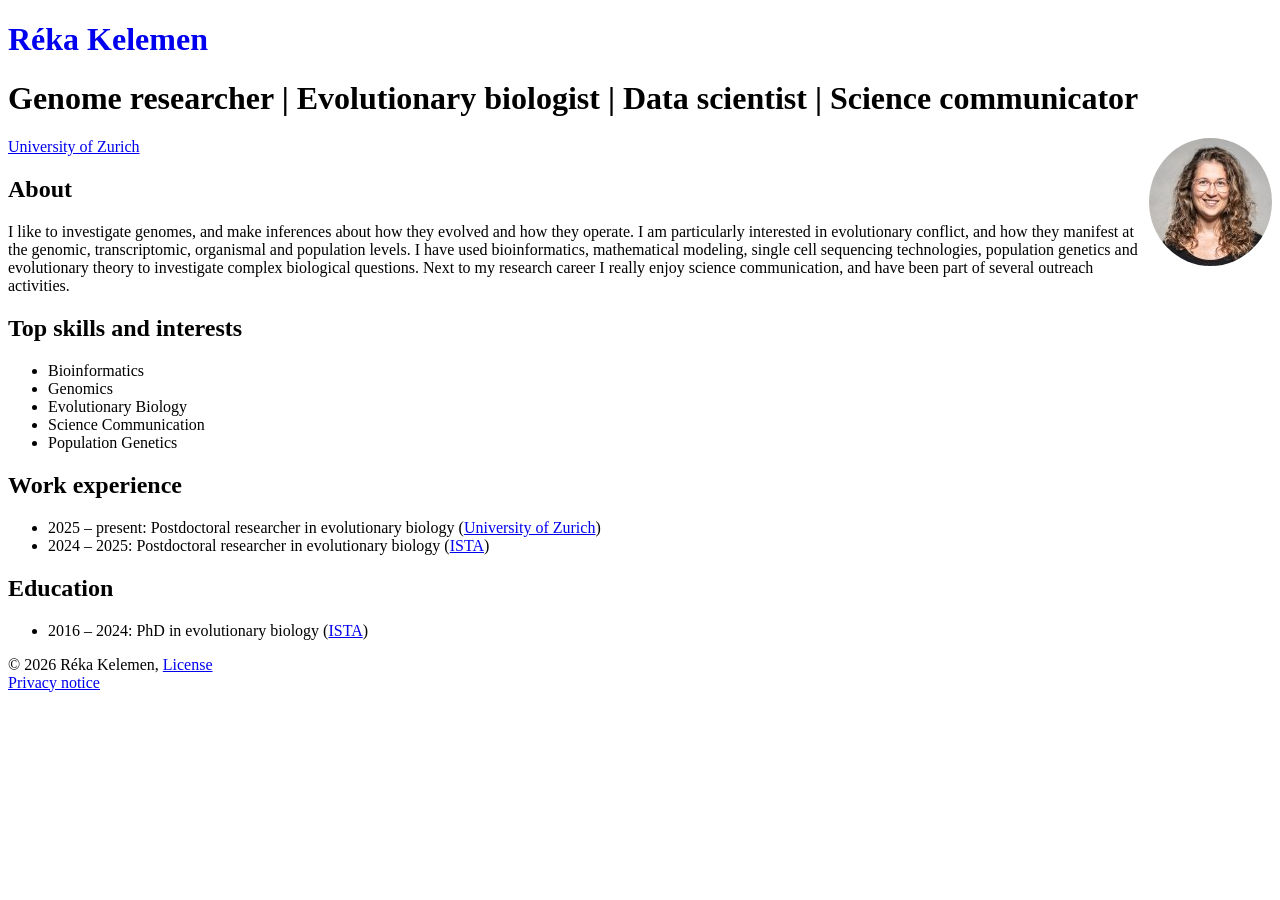
==== index.html @ 8a37a13d "init" ====
<!DOCTYPE html>
<html xmlns="http://www.w3.org/1999/xhtml" xml:lang="en-us" lang="en-us">

    <head>
	<meta name="generator" content="Hugo 0.155.3"><script src="/livereload.js?mindelay=10&amp;v=2&amp;port=1313&amp;path=livereload" data-no-instant defer></script>
        <meta http-equiv="content-type" content="text/html; charset=utf-8">

        
        <meta name="viewport" content="width=device-width, initial-scale=1.0, maximum-scale=1">

        
        <title>Genome researcher | Evolutionary biologist | Data scientist | Science communicator &middot; Réka Kelemen</title>
        <meta name="description" content="Personal information">
        <meta name="keywords" content="Réka Kelemen,Blog,Evolutionary biology,Population Genetics">

        
        <link rel="stylesheet" href="http://localhost:1313/css/skeria.css">

        
        

        
        
        
        <link rel="stylesheet" href="http://localhost:1313/css/font.awesome.7.2.0.all.min.css" />
    </head>

    <body>
        <div class="topbar">
    <div class="topbar-sticky">
        <a href="http://localhost:1313/"
   style="text-decoration: none">
    <h1>Réka Kelemen</h1>
</a>

        
        <span class="topbar-nav">
    <p>
        
    </p>
</span>

    </div>
</div>


        
        
<div class="content container">
  <div class="post">
    <h1 class="post-title">Genome researcher | Evolutionary biologist | Data scientist | Science communicator</h1>
    <p><img style="border-radius: 50%; float: right;"
src="/reka-kelemen.png"
alt="avat"
title="Réka Kelemen"/></p>
<p><span class="icons-item"> <a href="https://www.linkedin.com/in/reka-kelemen-40955031b/" target="_blank"><i class="fab fa-linkedin fa-1x"></i></a></span>
<span class="icons-item"> <a href="https://orcid.org/0000-0002-8489-9281" target="_blank"><i class="fab fa-orcid fa-1x"></i></a></span>
<span class="icons-item"> <a href="https://scholar.google.com/citations?user=6DJRqx8AAAAJ" target="_blank"><i class="fab fa-google fa-1x"></i></a></span>
<span class="icons-item"> <a href="mailto:rkelem@gmail.com"><i class="fas fa-envelope fa-1x"></i></a></span></p>
<p><a href="https://www.uzh.ch/en.html">University of Zurich</a></p>
<h2 id="about">About</h2>
<p>I like to investigate genomes, and make inferences about how they evolved and
how they operate. I am particularly interested in evolutionary conflict, and how
they manifest at the genomic, transcriptomic, organismal and population levels.
I have used bioinformatics, mathematical modeling, single cell sequencing
technologies, population genetics and evolutionary theory to investigate complex
biological questions. Next to my research career I really enjoy science
communication, and have been part of several outreach activities.</p>
<h2 id="top-skills-and-interests">Top skills and interests</h2>
<ul>
<li>Bioinformatics</li>
<li>Genomics</li>
<li>Evolutionary Biology</li>
<li>Science Communication</li>
<li>Population Genetics</li>
</ul>
<h2 id="work-experience">Work experience</h2>
<ul>
<li>2025 &ndash; present: Postdoctoral researcher in evolutionary biology (<a href="https://www.uzh.ch/en.html">University of Zurich</a>)</li>
<li>2024 &ndash; 2025: Postdoctoral researcher in evolutionary biology (<a href="https://ista.ac.at/en/home/">ISTA</a>)</li>
</ul>
<h2 id="education">Education</h2>
<ul>
<li>2016 &ndash; 2024:  PhD in evolutionary biology (<a href="https://ista.ac.at/en/home/">ISTA</a>)</li>
</ul>

  </div>
</div>


        
        
        <script>
        MathJax = {
          options: {
            menuOptions: {
              settings: {
                enrich: false,    
                collapsible: false,  
                speech: false,       
                braille: false,      
                assistiveMml: false, 
              }
            }
          }
        };
        </script>
        <script src="http://localhost:1313/js/mathjax.4.0.0.tex-svg.min.js"></script>

        
        <div class="bottombar">
    <div class="bottombar-sticky">
        <div class="icons">
    
    
    
          <span class="icons-item"> <a href="https://www.linkedin.com/in/reka-kelemen-40955031b/" target="_blank"><i class="fab fa-linkedin fa-1x"></i></a>                           </span> 
    
    
    
    
             <span class="icons-item"> <a href="https://orcid.org/0000-0002-8489-9281" target="_blank"><i class="fab fa-orcid fa-1x"></i></a>                              </span> 
     <span class="icons-item"> <a href="https://scholar.google.com/citations?user=6DJRqx8AAAAJ" target="_blank"><i class="fab fa-google fa-1x"></i></a>                             </span> 
             <span class="icons-item"> <a href="mailto:rkelem@gmail.com"><i class="fas fa-envelope fa-1x"></i></a>                                           </span> 
    
    
</div>



        <div class= "footer">
    <p>
        &copy; 2026 Réka Kelemen, <a href="http://localhost:1313/license/">License</a><br/>
         <a href="/privacy/" class="" title="Privacy notice">Privacy notice</a> 
    </p>
</div>

    </div>
</div>


        
        
        
    </body>

</html>
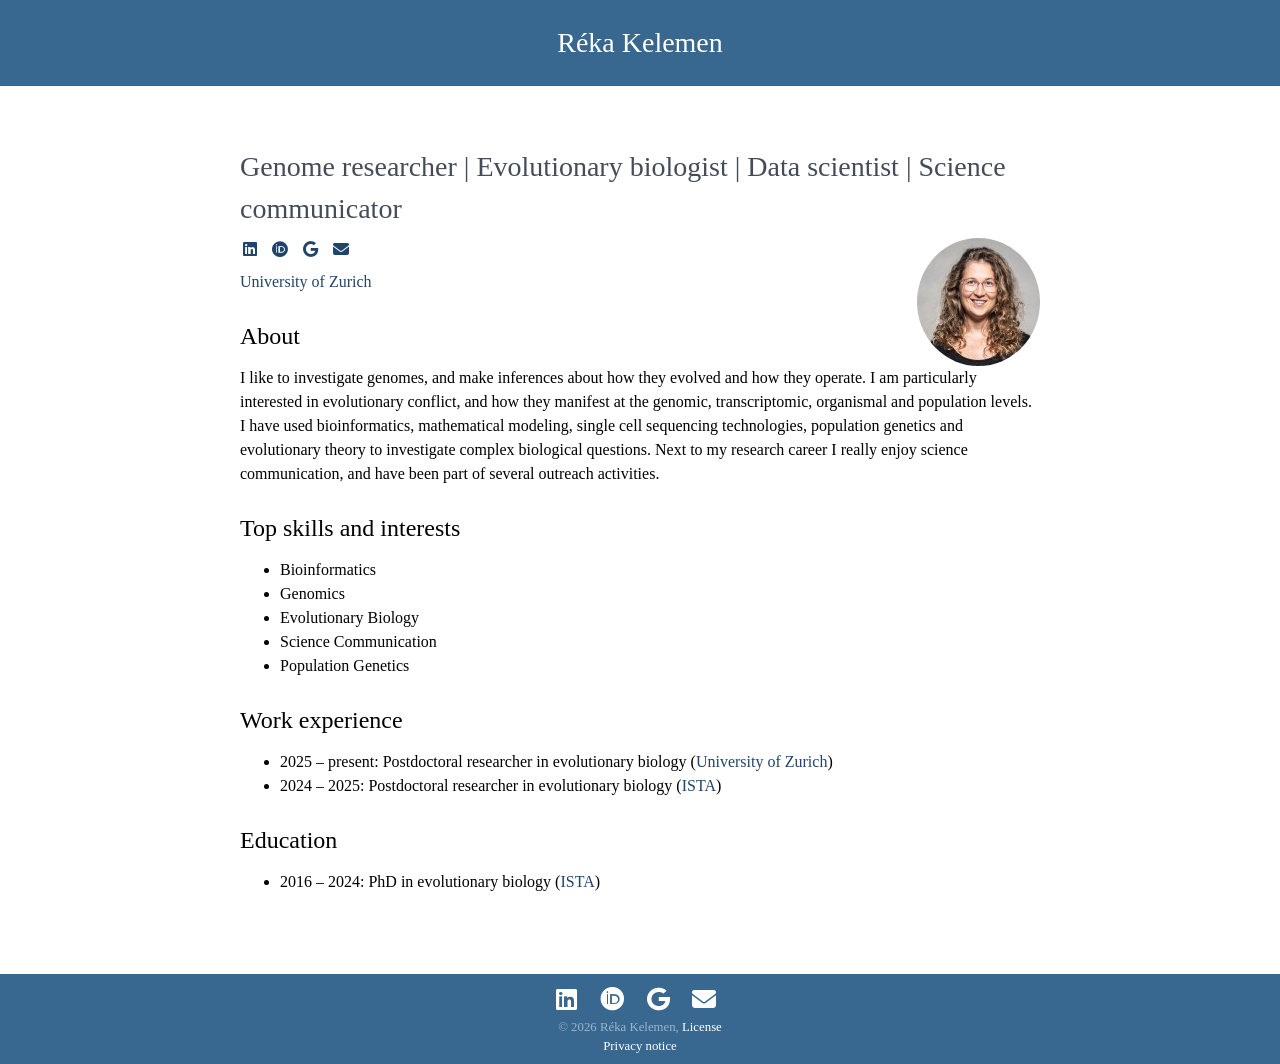
==== commit ed196534: "Rebuilding site Sun Feb 22 10:34:48 PM CET 2026." ====
--- a/index.html
+++ b/index.html
@@ -6,7 +6,7 @@
 <html xmlns="http://www.w3.org/1999/xhtml" xml:lang="en-us" lang="en-us">
 
     <head>
-	<meta name="generator" content="Hugo 0.155.3"><script src="/livereload.js?mindelay=10&amp;v=2&amp;port=1313&amp;path=livereload" data-no-instant defer></script>
+	<meta name="generator" content="Hugo 0.155.3">
         <meta http-equiv="content-type" content="text/html; charset=utf-8">
 
         
@@ -18,7 +18,7 @@
         <meta name="keywords" content="Réka Kelemen,Blog,Evolutionary biology,Population Genetics">
 
         
-        <link rel="stylesheet" href="http://localhost:1313/css/skeria.css">
+        <link rel="stylesheet" href="https://reka-kelemen.github.io/css/skeria.css">
 
         
         
@@ -26,13 +26,13 @@
         
         
         
-        <link rel="stylesheet" href="http://localhost:1313/css/font.awesome.7.2.0.all.min.css" />
+        <link rel="stylesheet" href="https://reka-kelemen.github.io/css/font.awesome.7.2.0.all.min.css" />
     </head>
 
     <body>
         <div class="topbar">
     <div class="topbar-sticky">
-        <a href="http://localhost:1313/"
+        <a href="https://reka-kelemen.github.io/"
    style="text-decoration: none">
     <h1>Réka Kelemen</h1>
 </a>
@@ -109,7 +109,7 @@
           }
         };
         </script>
-        <script src="http://localhost:1313/js/mathjax.4.0.0.tex-svg.min.js"></script>
+        <script src="https://reka-kelemen.github.io/js/mathjax.4.0.0.tex-svg.min.js"></script>
 
         
         <div class="bottombar">
@@ -134,7 +134,7 @@
 
         <div class= "footer">
     <p>
-        &copy; 2026 Réka Kelemen, <a href="http://localhost:1313/license/">License</a><br/>
+        &copy; 2026 Réka Kelemen, <a href="https://reka-kelemen.github.io/license/">License</a><br/>
          <a href="/privacy/" class="" title="Privacy notice">Privacy notice</a> 
     </p>
 </div>
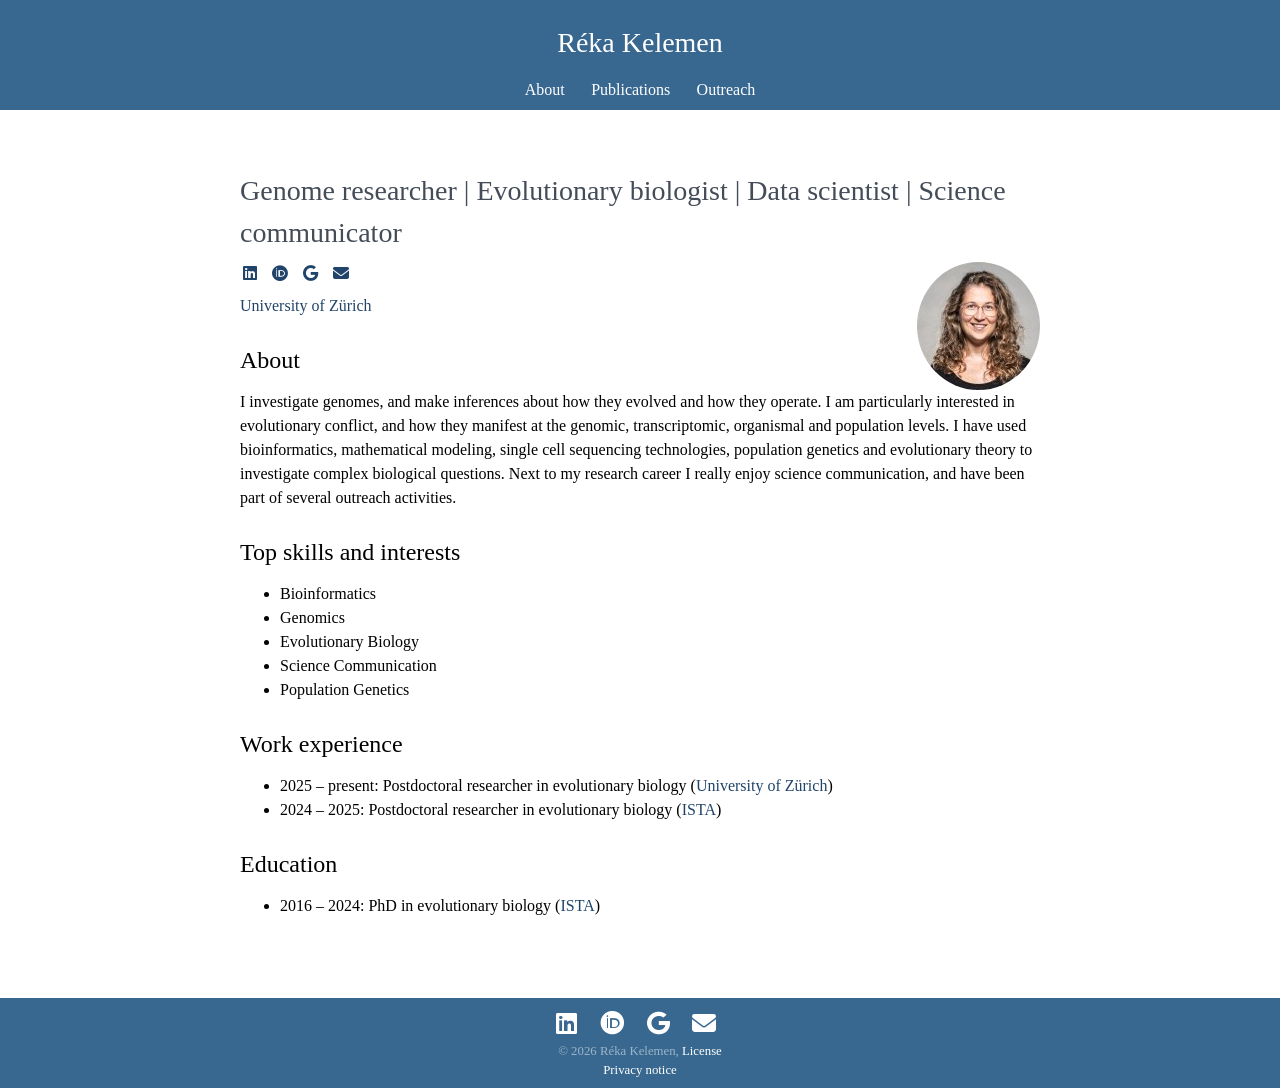
==== commit 2ac7742b: "Rebuilding site Wed Mar 11 09:45:48 PM CET 2026." ====
--- a/index.html
+++ b/index.html
@@ -15,7 +15,7 @@
         
         <title>Genome researcher | Evolutionary biologist | Data scientist | Science communicator &middot; Réka Kelemen</title>
         <meta name="description" content="Personal information">
-        <meta name="keywords" content="Réka Kelemen,Blog,Evolutionary biology,Population Genetics">
+        <meta name="keywords" content="Réka Kelemen,Evolutionary biology,Population Genetics,Blog,About">
 
         
         <link rel="stylesheet" href="https://reka-kelemen.github.io/css/skeria.css">
@@ -41,6 +41,18 @@
         <span class="topbar-nav">
     <p>
         
+        <span class="topbar-nav-item">
+            <a href="https://reka-kelemen.github.io/">About</a>
+        </span>
+        
+        <span class="topbar-nav-item">
+            <a href="https://reka-kelemen.github.io/publications">Publications</a>
+        </span>
+        
+        <span class="topbar-nav-item">
+            <a href="https://reka-kelemen.github.io/outreach">Outreach</a>
+        </span>
+        
     </p>
 </span>
 
@@ -61,12 +73,12 @@
 <span class="icons-item"> <a href="https://orcid.org/0000-0002-8489-9281" target="_blank"><i class="fab fa-orcid fa-1x"></i></a></span>
 <span class="icons-item"> <a href="https://scholar.google.com/citations?user=6DJRqx8AAAAJ" target="_blank"><i class="fab fa-google fa-1x"></i></a></span>
 <span class="icons-item"> <a href="mailto:rkelem@gmail.com"><i class="fas fa-envelope fa-1x"></i></a></span></p>
-<p><a href="https://www.uzh.ch/en.html">University of Zurich</a></p>
+<p><a href="https://www.uzh.ch/en.html">University of Zürich</a></p>
 <h2 id="about">About</h2>
-<p>I like to investigate genomes, and make inferences about how they evolved and
-how they operate. I am particularly interested in evolutionary conflict, and how
-they manifest at the genomic, transcriptomic, organismal and population levels.
-I have used bioinformatics, mathematical modeling, single cell sequencing
+<p>I investigate genomes, and make inferences about how they evolved and how they
+operate. I am particularly interested in evolutionary conflict, and how they
+manifest at the genomic, transcriptomic, organismal and population levels. I
+have used bioinformatics, mathematical modeling, single cell sequencing
 technologies, population genetics and evolutionary theory to investigate complex
 biological questions. Next to my research career I really enjoy science
 communication, and have been part of several outreach activities.</p>
@@ -80,7 +92,7 @@
 </ul>
 <h2 id="work-experience">Work experience</h2>
 <ul>
-<li>2025 &ndash; present: Postdoctoral researcher in evolutionary biology (<a href="https://www.uzh.ch/en.html">University of Zurich</a>)</li>
+<li>2025 &ndash; present: Postdoctoral researcher in evolutionary biology (<a href="https://www.uzh.ch/en.html">University of Zürich</a>)</li>
 <li>2024 &ndash; 2025: Postdoctoral researcher in evolutionary biology (<a href="https://ista.ac.at/en/home/">ISTA</a>)</li>
 </ul>
 <h2 id="education">Education</h2>
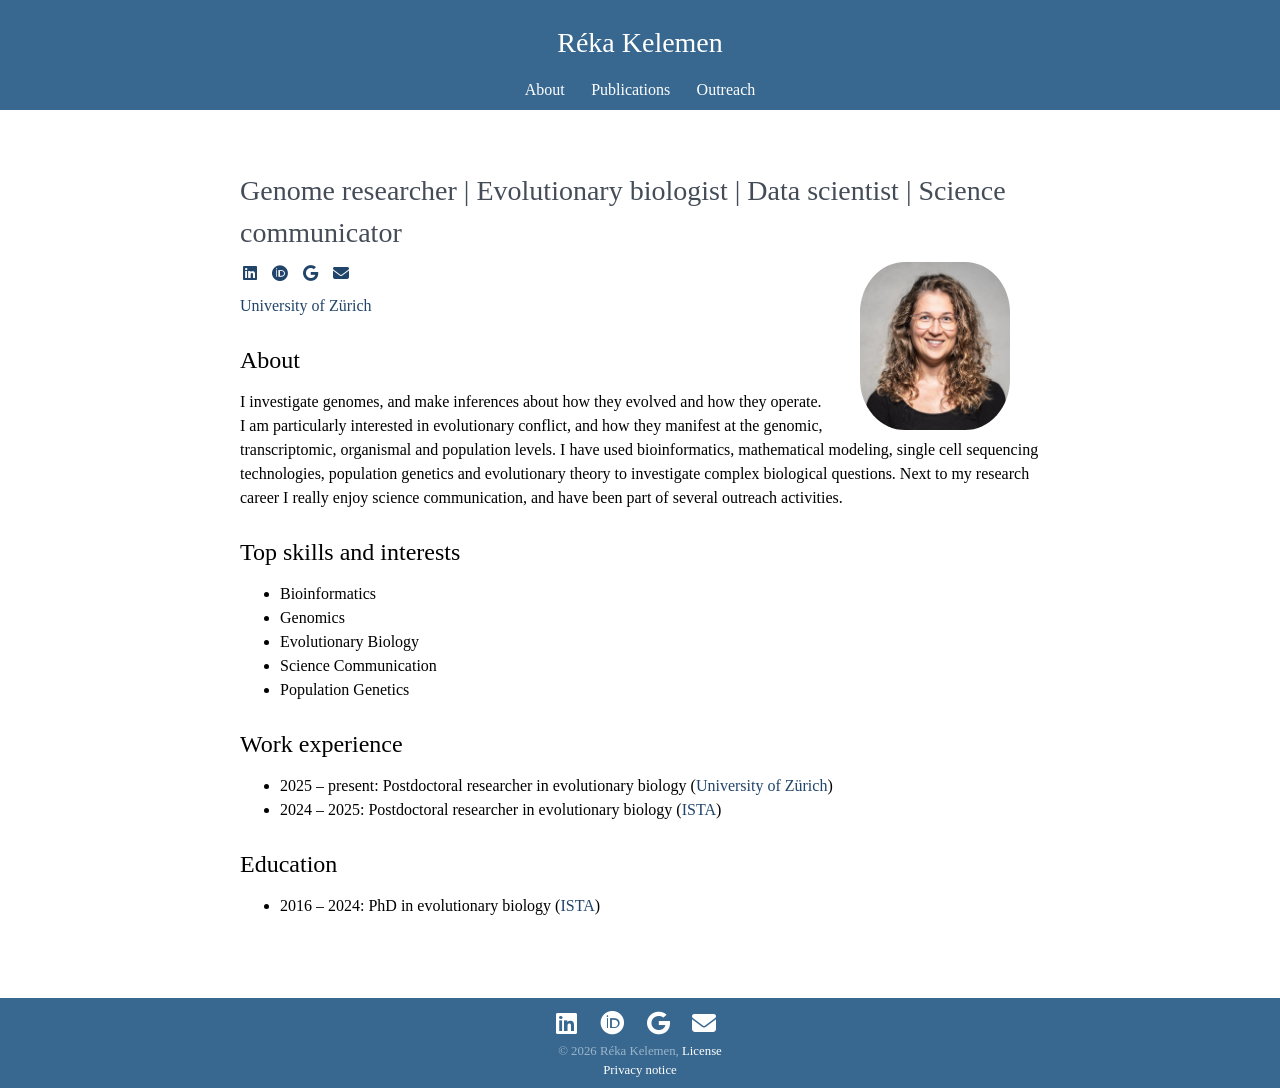
==== commit e9d3c7a5: "Rebuilding site Wed Mar 11 10:04:28 PM CET 2026." ====
--- a/index.html
+++ b/index.html
@@ -65,9 +65,10 @@
 <div class="content container">
   <div class="post">
     <h1 class="post-title">Genome researcher | Evolutionary biologist | Data scientist | Science communicator</h1>
-    <p><img style="border-radius: 50%; float: right;"
-src="/reka-kelemen.png"
-alt="avat"
+    <p><img style="border-radius:30%; float:right; margin:0px 30px;"
+src="/reka-kelemen.jpg"
+width="150px"
+alt="avatar"
 title="Réka Kelemen"/></p>
 <p><span class="icons-item"> <a href="https://www.linkedin.com/in/reka-kelemen-40955031b/" target="_blank"><i class="fab fa-linkedin fa-1x"></i></a></span>
 <span class="icons-item"> <a href="https://orcid.org/0000-0002-8489-9281" target="_blank"><i class="fab fa-orcid fa-1x"></i></a></span>
